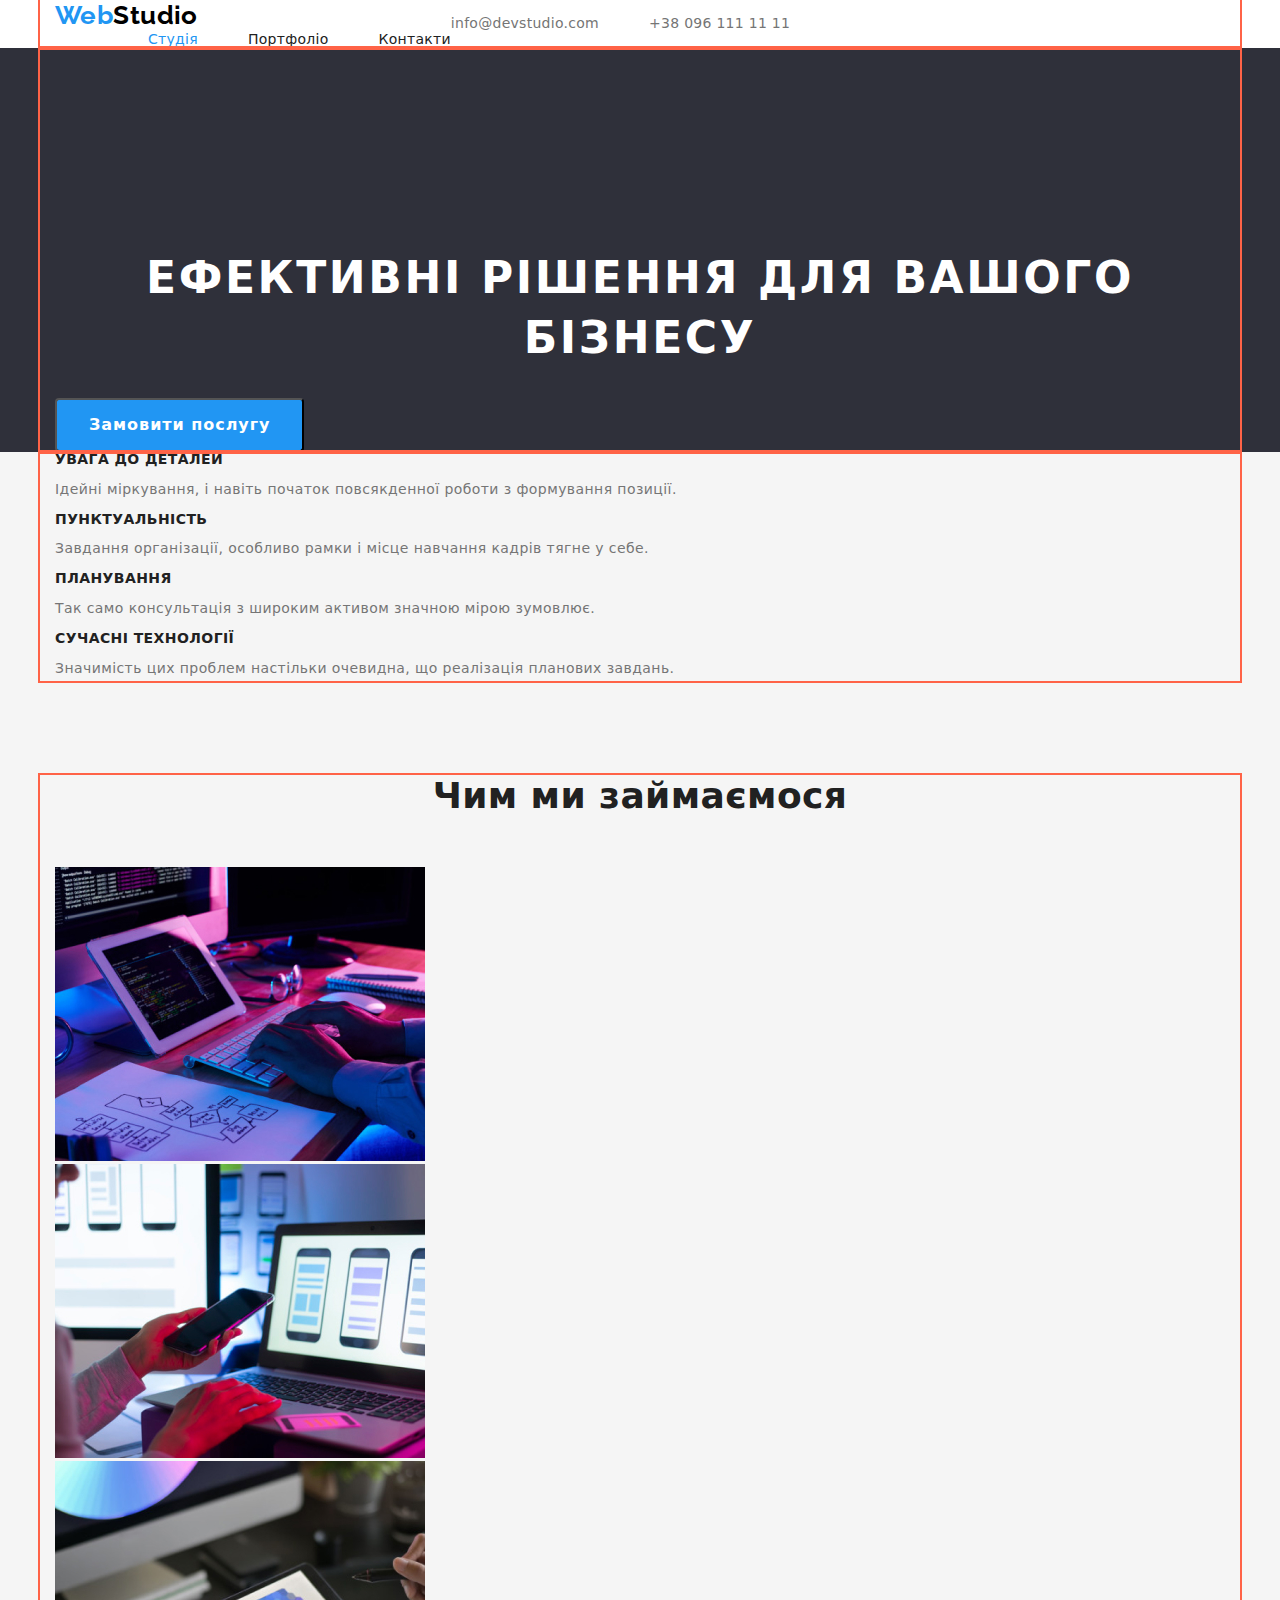
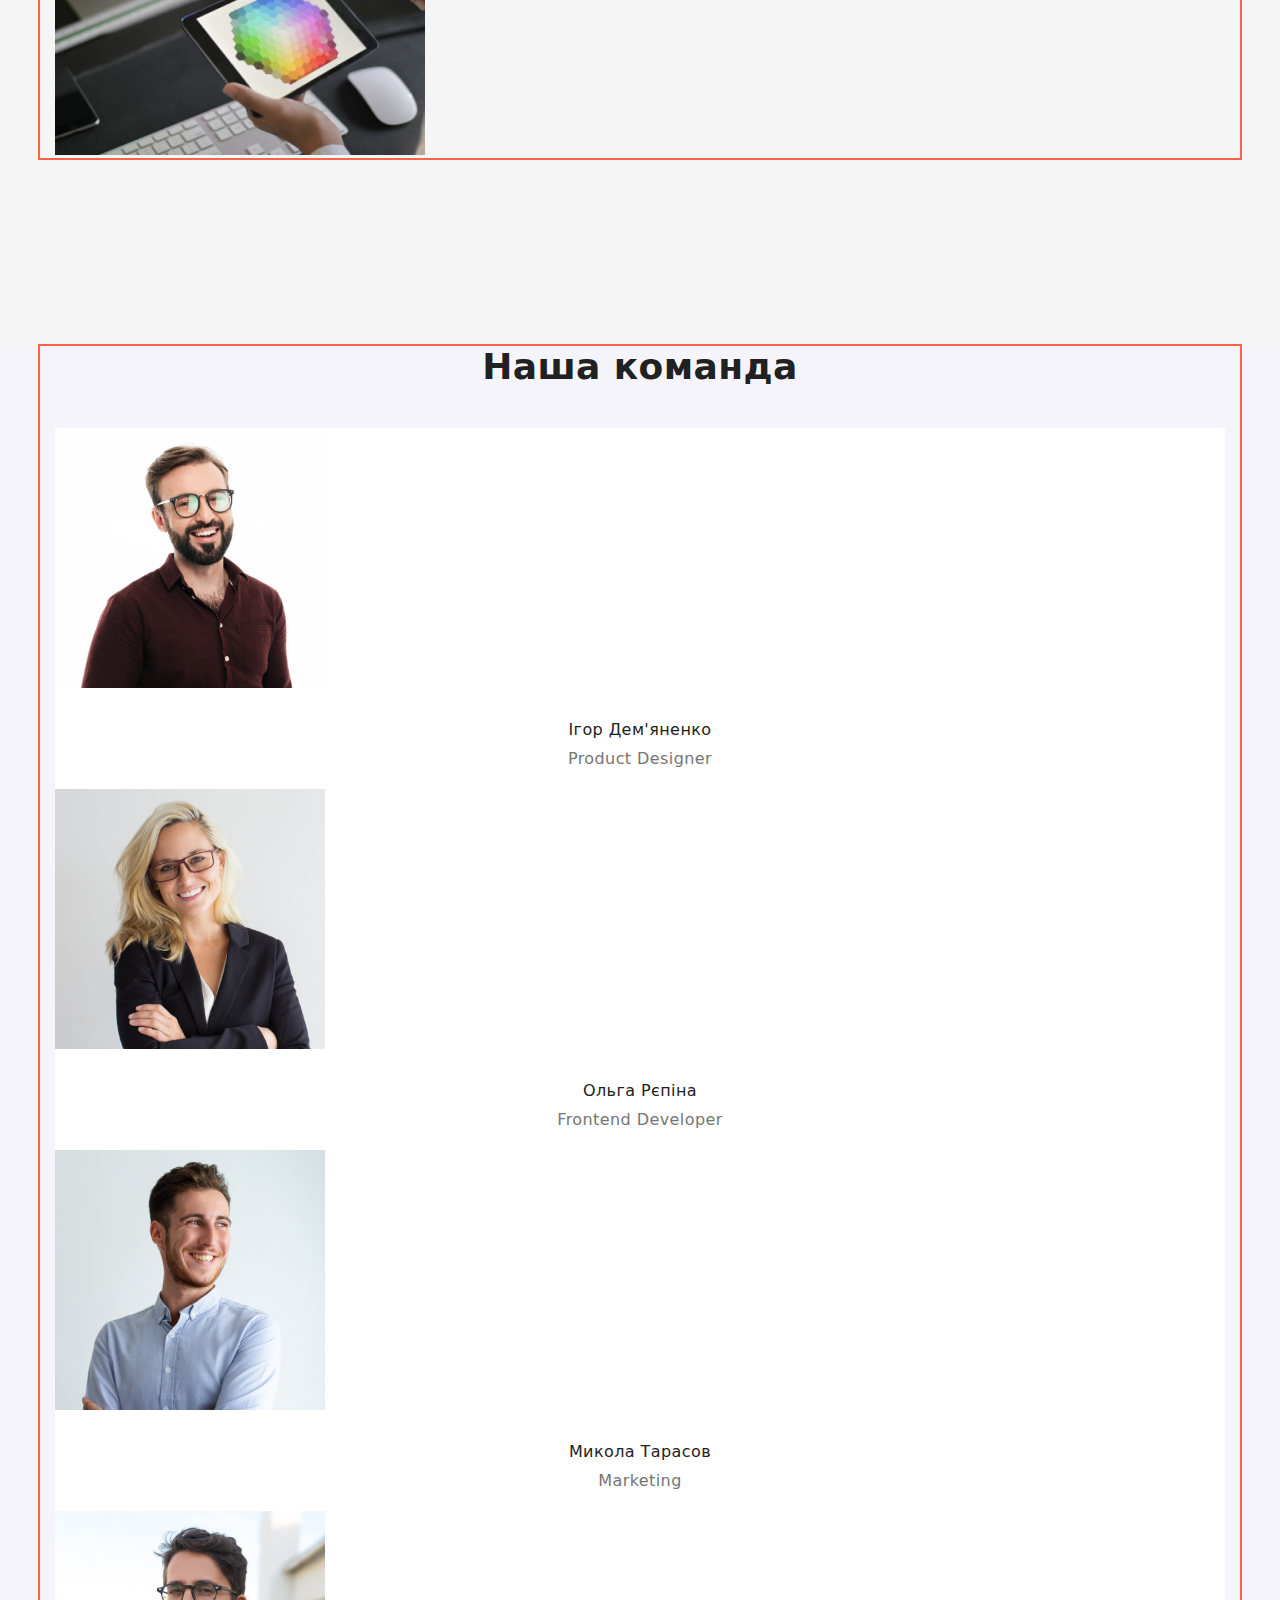
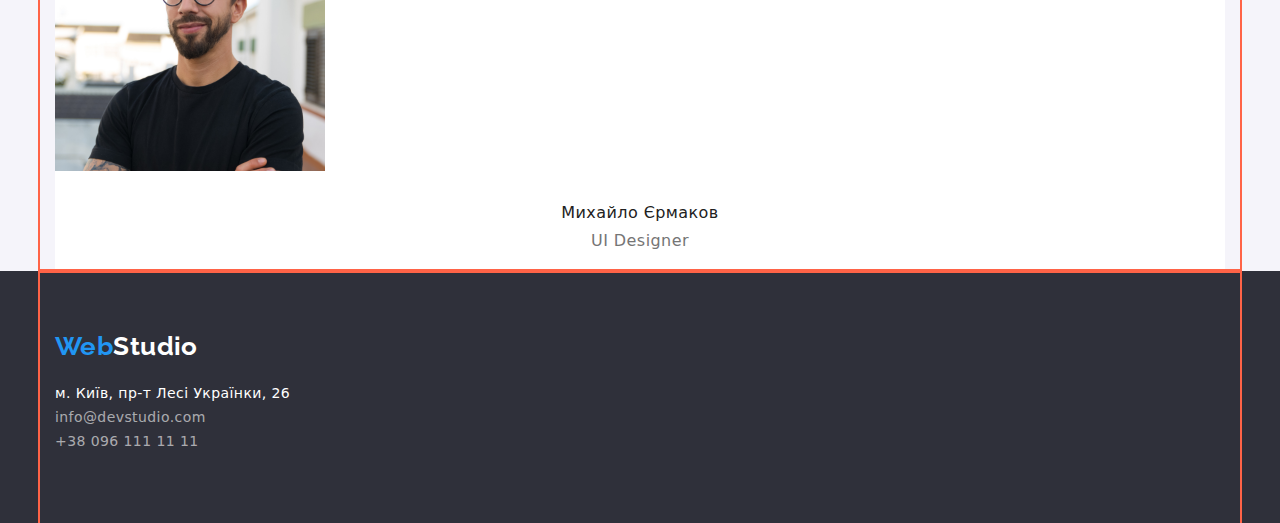
==== index.html @ ab8cfa62 "добавив margine+padding" ====
<!DOCTYPE html>
<html lang="uk">
<head>
    <meta charset="UTF-8">
    <meta http-equiv="X-UA-Compatible" content="IE=edge">
    <meta name="viewport" content="width=, initial-scale=1.0">
    <link rel="stylesheet" href="./css/styles.css">
    <title>Студія </title>
    <link rel="preconnect" href="https://fonts.googleapis.com">
    <link rel="preconnect" href="https://fonts.gstatic.com" crossorigin>
    <link rel="stylesheet" href="https://cdnjs.cloudflare.com/ajax/libs/modern-normalize/1.1.0/modern-normalize.min.css">
    <link href="https://fonts.googleapis.com/css2?family=Raleway:wght@700&family=Roboto:wght@400;500;700;900&display=swap" rel="stylesheet">
</head>
<body>
    <header>
        <div class="container main-nav">
            <nav>
                <a lang="en" href="./index.html" class="logo">Web<span class="logo-header">Studio</span></a>
                
                <ul class="site-nav list">
                    <li class="item"><a href="./index.html" class="link current">Студія</a>
                    <li class="item"><a href="./portfolio.html" class="link">Портфоліо</a></li>
                    <li class="item"><a href="" class="link">Контакти</a></li>
                </ul>
            </nav>
                
            <ul class="auth-nav list">
                <li class="item"><a href="mailto:info@devstudio.com" class="link">info@devstudio.com</a></li>
                <li class="item"><a href="tel:+380961111111" class="link">+38 096 111 11 11</a></li>
            </ul>
        </div>

    </header>

    <main>
        <!-- Головна секція, Рішення бізнесу -->
        <section class="solutions">
            <div class="container">
                <h1 class="solutions-title">ЕФЕКТИВНІ РІШЕННЯ ДЛЯ ВАШОГО БІЗНЕСУ</h1>
                <button type="button" class="button">Замовити послугу</button> 
            </div>

        </section>
        
            <!--Особливості-->
        <section class="features">
            <div class="container">
             <!-- скритий заголовок -->
            <h2 class="hidden-title">Особливості</h2>
            <ul class="list">
                <li>
                    <h3 class="features-title">УВАГА ДО ДЕТАЛЕЙ</h3>
                    <p class="features-paragraph">Ідейні міркування, i навіть початок повсякденної роботи з формування позиції.</p>
                </li>
                <li>
                    <h3 class="features-title">ПУНКТУАЛЬНІСТЬ</h3>
                    <p class="features-paragraph">Завдання організації, особливо рамки і місце навчання кадрів тягне у себе.</p>
                </li>
                <li>
                    <h3 class="features-title">ПЛАНУВАННЯ</h3>
                    <p class="features-paragraph">Так само консультація з широким активом значною мірою зумовлює.</p>
                </li>
                <li>
                    <h3 class="features-title">СУЧАСНІ ТЕХНОЛОГІЇ</h3>
                    <p class="features-paragraph">Значимість цих проблем настільки очевидна, що реалізація планових завдань.</p>
                </li>
            </ul>
            </div>
        </section>

        <section class="section">
            <div class="container">
            <h2 class="section-title">Чим ми займаємося</h2>
            <ul class="list">
                <li><img src="./images/img-1.jpg" alt="кодування на планшеті" width="370"></li>
                <li><img src="./images/img-2.jpg" alt="створення мобільних додатків" width="370"></li>
                <li><img src="./images/img-3.jpg" alt="створення дизайнів на планшеті" width="370"></li>
            </ul>
            </div>
        </section>

        <section class="section team">
            <div class="container">
                <h2 class="section-title">Наша команда</h2>
            <ul class="list">
                <li class="card">
                    <img src="./images/igor.jpg" alt="наш працівник - Ігор" width="270">
                    <h3 class="name-title">Ігор Дем'яненко</h3>
                    <p lang="en" class="section-paragraph">Product Designer</p>
                </li>
                <li class="card">
                    <img src="./images/olga.jpg" alt="наш працівник - Ольга" width="270">
                    <h3 class="name-title">Ольга Рєпіна</h3>
                    <p lang="en" class="section-paragraph">Frontend Developer</p>
                </li>
                <li class="card">
                    <img src="./images/mukola.jpg" alt="наш працівник - Микола" width="270">
                    <h3 class="name-title">Микола Тарасов</h3>
                    <p lang="en" class="section-paragraph">Marketing</p>
                </li>
                <li class="card">
                    <img src="./images/muhailo.jpg" alt="наш працівник - Михайло" width="270">
                    <h3 class="name-title">Михайло Єрмаков</h3>
                    <p lang="en" class="section-paragraph">UI Designer</p>
                </li>
            </ul>
            </div>
        </section>
    </main>

    <footer>
        <div class="container">
            <a lang="en" href="./index.html" class="logo">Web<span class="logo-footer">Studio</span></a>
            <address>
                <ul class="address list">
                    <li><a href="" class="address-text">м. Київ, пр-т Лесі Українки, 26</a></li>
                    <li><a href="mailto:info@devstudio.com" class="address-mail">info@devstudio.com </a></li>
                    <li><a href="tel:+380961111111" class="address-phone">+38 096 111 11 11</a></li>
                </ul>
            </address>
        </div>
    </footer>
</body>
</html>
---- css/styles.css ----
:root {
--background-color-black: #2F303A;
--background-color: #F5F5F5;
--background-color-team: #F5F4FA;
--color-text-black: #212121;
--color-text-white: #FFFFFF;
--accent-color-blue:#2196F3;
--paragraph-color-text:#757575;
--color-black:#000000;
--color-white:#ffffff;
--color-number-phone:rgba(255, 255, 255, 0.6);
}


body {
    background-color: var(--background-color);
    color: var(--color-text-black);

    font-family: Roboto, sans-serif;
    font-size: 14px;
    letter-spacing: 0.03em;
}


                /* Header */
header {
    background-color: var(--color-white);
}
/* головна навігація флекс контейнер */
.container.main-nav {
    display: flex;
    align-items: center;
}

/* Logo Header */
.logo {
    color: var(--accent-color-blue);

    text-decoration: none;
    font-family: Raleway, cursive;

    font-weight: 700;
    font-size: 26px;
    line-height: 1.19;
}
.logo-header {
    color:var(--color-black);
}

/* Навігація сайту*/
.site-nav .link.current {
    color: var(--accent-color-blue);
}

.site-nav a {
    color: var(--color-text-black);
    text-decoration: none;
}
.site-nav a:hover,
.site-nav a:focus {
    color: var(--accent-color-blue);
}
.site-nav .link {
    /* display: block;
    padding-bottom: 32px;
    padding-top: 32px; */

    text-decoration: none;
    font-weight: 500;
    line-height: 1.14;
    letter-spacing: 0.02em;
}
.site-nav {
    display: flex;
    margin-left: 93px;
}
.site-nav .item:not(:last-child){
    margin-right: 50px;
}
/* .site-nav .item:last-child {
    margin-right: 0px;
} */

/* Авторизація, навігація*/
.auth-nav .link {
    /* display: block;
    padding-top: 32px;
    padding-bottom: 32px; */

    color: var(--paragraph-color-text);
    
    text-decoration: none;
    font-weight: 500;
    line-height: 1.14;
    letter-spacing: 0.02em;
} 
.auth-nav .link:hover,
.auth-nav .link:focus {
color:var(--accent-color-blue)
}

.auth-nav {
    display: flex;
}
.auth-nav .item + .item {
    margin-left: 50px;
}

                /* Main content */

/* Головна секція, Рішення бізнесу */
.solutions {
    background-color: var(--background-color-black);
    color: var(--color-text-white);
}
.solutions-title {
    font-weight: 900;
    font-size: 44px;
    line-height: 1.36;
    text-align: center;
    letter-spacing: 0.06em;
    text-transform: uppercase;

    padding-top: 200px;
    margin-bottom: 30px;
}
/*Кнопка */
.button {
    color: var(--color-text-white);
    background-color: var(--accent-color-blue);
    cursor: pointer;

    font-family: inherit;
    font-weight: 700;
    font-size: 16px;
    line-height: 1.88;
    display: flex;
    align-items: center;
    text-align: center;
    letter-spacing: 0.06em;
    border-radius: 4px;

    display: inline-block;
    min-width: 216px;
    padding: 10px 32px;
    
}
.button :hover,
.button :focus {
    color: var(--accent-color-blue);
}




                /* Секція featured Особливості */
/* Hidden title */
.hidden-title {
    position: absolute; 
    width: 1px; 
    height: 1px; 
    margin: -1px; 
    border: 0; 
    padding: 0; 
    white-space: nowrap; 
    clip-path: inset(100%); 
    clip: rect(0 0 0 0); 
    overflow: hidden; 
}
.features-title {
    font-size: 14px;
    line-height: 1.14;
    text-transform: uppercase;

    margin-bottom: 10px;

}
.features-paragraph {
    color: var(--paragraph-color-text);

    line-height: 1.71;

    margin-bottom: 10px;
}

/* Секція чим ми займаємось */
.section-title {
    font-size: 36px;
    line-height: 1.16;
    text-align: center;

    margin-top: 94px;
    margin-bottom: 50px;
}


/* Cекція наша команда*/
 .team {
background-color: var(--background-color-team);
}
.card {
    background-color: var(--color-white);
}
.name-title {
    font-weight: 500;
    font-size: 16px;
    line-height: 1.18;
    /* identical to box height */
    text-align: center;

    margin-top: 30px;
    margin-bottom: 10px;
}

.team .section-title {
    margin-top: 188px;
    margin-bottom: 40px;
}

/* Кольори абзаців */
.section-paragraph{
    color: var(--paragraph-color-text);

    font-size: 16px;
    line-height: 1.18;
    /* identical to box height */
    text-align: center;

    padding-bottom: 20px;
}


/* забрав тотечки перед ul списком */
.list{
    list-style: none;
}



                /* Footer */
footer{
    background-color: var(--background-color-black);
}
.logo-footer {
    color: var(--color-white);

    display: inline-block;
    margin-top: 60px;
    margin-bottom: 20px;
}
.address-text{
    color: var(--color-text-white);
    text-decoration: none;

    font-style: normal;
    line-height: 1.71;
}
.address-mail,
.address-phone{
    color: var(--color-number-phone);
    text-decoration: none;

    font-style: normal;
    line-height: 1.71;
}

.address-phone:hover,
.address-phone:focus{
    color: var(--accent-color-blue);
}
.address-mail:hover,
.address-mail:focus{
    color: var(--accent-color-blue);
}

.address.list {
    display: inline-block;
    margin-bottom: 9px;
}
.address-phone {
    display: inline-block;
    padding-bottom: 60px;
}


/* сторінка портфоліо */
/* кнопки навігації */
.portfolio .current {
    color: var(--color-white);
    background-color: var(--accent-color-blue);
}

.button-filter {
    color: var(--color-text-black);
    cursor: pointer;

    font-family: inherit;
    font-weight: 500;
    font-size: 16px;
    line-height: 1.62;
    text-align: center;

    border-radius: 4px;
}
.button-filter:hover,
.button-filter:focus {
    color: var(--color-white);
    background-color: var(--accent-color-blue);
}

.portfolio-title {
    font-size: 18px;
    line-height: 2;
    letter-spacing: 0.06em;

margin-bottom: 4px;
    
}
.portfolio-paragraph {
    color: var(--paragraph-color-text);

    font-size: 16px;
    line-height: 1.88;
}

/* розположення контенту Container */
.container {
    margin-left: auto;
    margin-right: auto;
    width: 1200px;
    padding-left: 15px;
    padding-right: 15px;
    outline: 2px solid tomato;
}

h1,
h2,
h3,
h4,
h5,
h6,
p,
ul{
    padding: 0px;
    margin: 0px;;
}
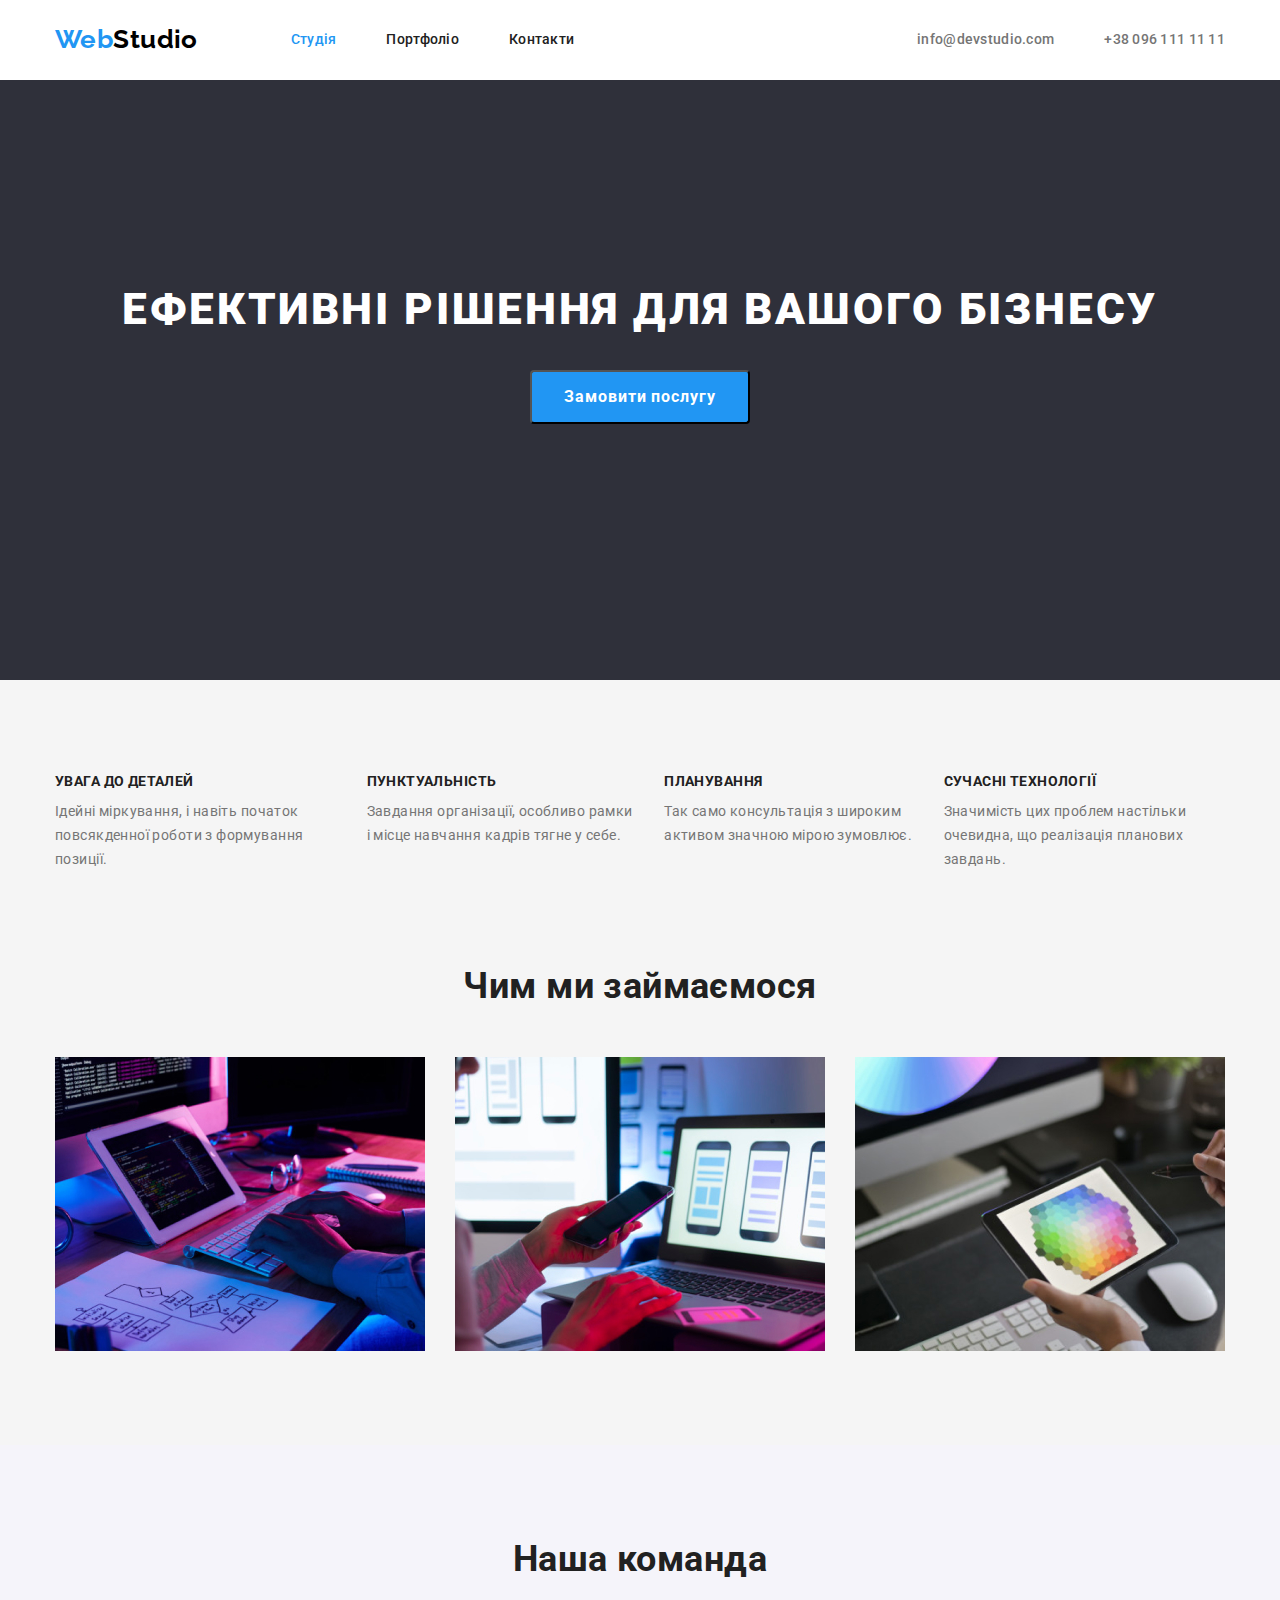
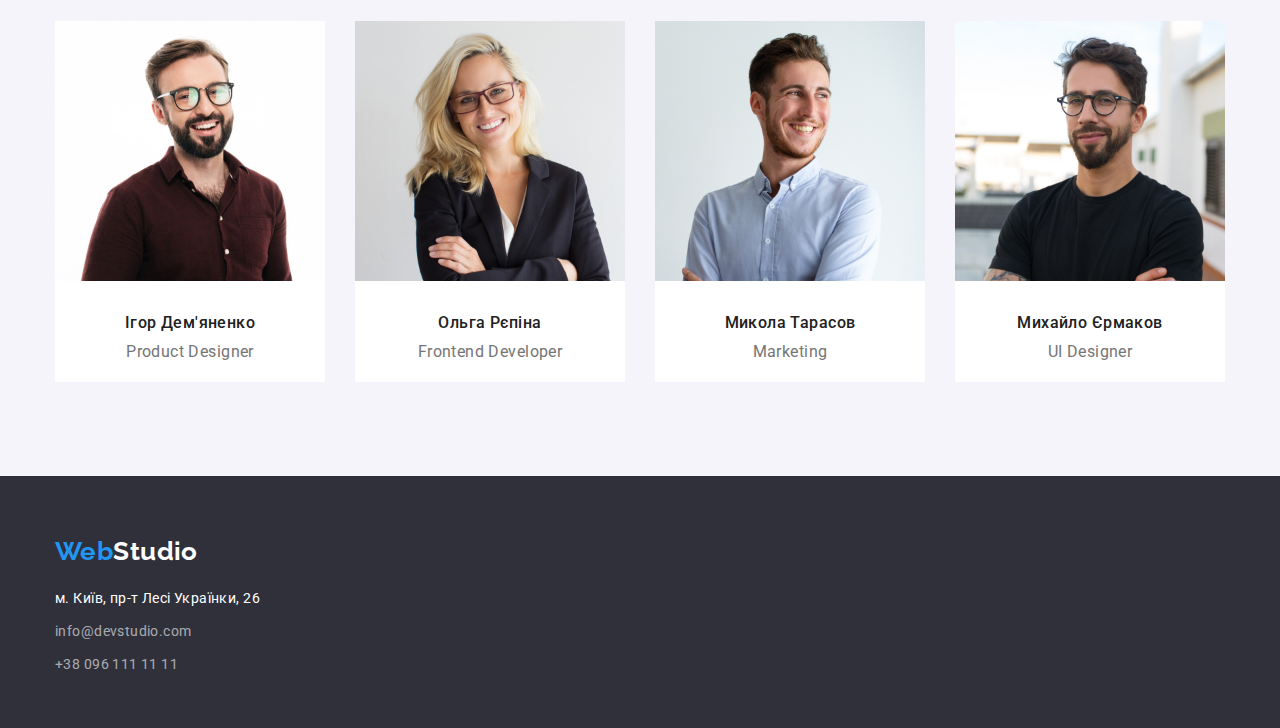
==== commit 682286e2: "добавив позиціонування" ====
--- a/index.html
+++ b/index.html
@@ -4,12 +4,12 @@
     <meta charset="UTF-8">
     <meta http-equiv="X-UA-Compatible" content="IE=edge">
     <meta name="viewport" content="width=, initial-scale=1.0">
-    <link rel="stylesheet" href="./css/styles.css">
     <title>Студія </title>
     <link rel="preconnect" href="https://fonts.googleapis.com">
     <link rel="preconnect" href="https://fonts.gstatic.com" crossorigin>
     <link rel="stylesheet" href="https://cdnjs.cloudflare.com/ajax/libs/modern-normalize/1.1.0/modern-normalize.min.css">
     <link href="https://fonts.googleapis.com/css2?family=Raleway:wght@700&family=Roboto:wght@400;500;700;900&display=swap" rel="stylesheet">
+    <link rel="stylesheet" href="./css/styles.css">
 </head>
 <body>
     <header>
@@ -44,66 +44,66 @@
         
             <!--Особливості-->
         <section class="features">
-            <div class="container">
-             <!-- скритий заголовок -->
-            <h2 class="hidden-title">Особливості</h2>
-            <ul class="list">
-                <li>
-                    <h3 class="features-title">УВАГА ДО ДЕТАЛЕЙ</h3>
-                    <p class="features-paragraph">Ідейні міркування, i навіть початок повсякденної роботи з формування позиції.</p>
-                </li>
-                <li>
-                    <h3 class="features-title">ПУНКТУАЛЬНІСТЬ</h3>
-                    <p class="features-paragraph">Завдання організації, особливо рамки і місце навчання кадрів тягне у себе.</p>
-                </li>
-                <li>
-                    <h3 class="features-title">ПЛАНУВАННЯ</h3>
-                    <p class="features-paragraph">Так само консультація з широким активом значною мірою зумовлює.</p>
-                </li>
-                <li>
-                    <h3 class="features-title">СУЧАСНІ ТЕХНОЛОГІЇ</h3>
-                    <p class="features-paragraph">Значимість цих проблем настільки очевидна, що реалізація планових завдань.</p>
-                </li>
-            </ul>
+            <div class="container features-container">
+                 <!-- скритий заголовок -->
+                <h2 class="hidden-title">Особливості</h2>
+                <ul class="list features-list">
+                    <li class="item">
+                        <h3 class="features-title">УВАГА ДО ДЕТАЛЕЙ</h3>
+                        <p class="features-paragraph">Ідейні міркування, i навіть початок повсякденної роботи з формування позиції.</p>
+                    </li>
+                    <li class="item">
+                        <h3 class="features-title">ПУНКТУАЛЬНІСТЬ</h3>
+                        <p class="features-paragraph">Завдання організації, особливо рамки і місце навчання кадрів тягне у себе.</p>
+                    </li>
+                    <li class="item">
+                        <h3 class="features-title">ПЛАНУВАННЯ</h3>
+                        <p class="features-paragraph">Так само консультація з широким активом значною мірою зумовлює.</p>
+                    </li>
+                    <li class="item">
+                        <h3 class="features-title">СУЧАСНІ ТЕХНОЛОГІЇ</h3>
+                        <p class="features-paragraph">Значимість цих проблем настільки очевидна, що реалізація планових завдань.</p>
+                    </li>
+                </ul>
             </div>
         </section>
 
         <section class="section">
             <div class="container">
-            <h2 class="section-title">Чим ми займаємося</h2>
-            <ul class="list">
-                <li><img src="./images/img-1.jpg" alt="кодування на планшеті" width="370"></li>
-                <li><img src="./images/img-2.jpg" alt="створення мобільних додатків" width="370"></li>
-                <li><img src="./images/img-3.jpg" alt="створення дизайнів на планшеті" width="370"></li>
-            </ul>
+                <h2 class="section-title">Чим ми займаємося</h2>
+                <ul class="list list-pictures">
+                    <li class="item"><img src="./images/img-1.jpg" alt="кодування на планшеті" width="370"></li>
+                    <li class="item"><img src="./images/img-2.jpg" alt="створення мобільних додатків" width="370"></li>
+                    <li class="item"><img src="./images/img-3.jpg" alt="створення дизайнів на планшеті" width="370"></li>
+                </ul>
             </div>
         </section>
 
         <section class="section team">
             <div class="container">
-                <h2 class="section-title">Наша команда</h2>
-            <ul class="list">
-                <li class="card">
-                    <img src="./images/igor.jpg" alt="наш працівник - Ігор" width="270">
-                    <h3 class="name-title">Ігор Дем'яненко</h3>
-                    <p lang="en" class="section-paragraph">Product Designer</p>
-                </li>
-                <li class="card">
-                    <img src="./images/olga.jpg" alt="наш працівник - Ольга" width="270">
-                    <h3 class="name-title">Ольга Рєпіна</h3>
-                    <p lang="en" class="section-paragraph">Frontend Developer</p>
-                </li>
-                <li class="card">
-                    <img src="./images/mukola.jpg" alt="наш працівник - Микола" width="270">
-                    <h3 class="name-title">Микола Тарасов</h3>
-                    <p lang="en" class="section-paragraph">Marketing</p>
-                </li>
-                <li class="card">
-                    <img src="./images/muhailo.jpg" alt="наш працівник - Михайло" width="270">
-                    <h3 class="name-title">Михайло Єрмаков</h3>
-                    <p lang="en" class="section-paragraph">UI Designer</p>
-                </li>
-            </ul>
+                <h2 class="section-title ">Наша команда</h2>
+                <ul class="list list-card">
+                    <li class="card">
+                        <img src="./images/igor.jpg" alt="наш працівник - Ігор" width="270">
+                        <h3 class="name-title">Ігор Дем'яненко</h3>
+                        <p lang="en" class="section-paragraph">Product Designer</p>
+                    </li>
+                    <li class="card">
+                        <img src="./images/olga.jpg" alt="наш працівник - Ольга" width="270">
+                        <h3 class="name-title">Ольга Рєпіна</h3>
+                        <p lang="en" class="section-paragraph">Frontend Developer</p>
+                    </li>
+                    <li class="card">
+                        <img src="./images/mukola.jpg" alt="наш працівник - Микола" width="270">
+                        <h3 class="name-title">Микола Тарасов</h3>
+                        <p lang="en" class="section-paragraph">Marketing</p>
+                    </li>
+                    <li class="card">
+                        <img src="./images/muhailo.jpg" alt="наш працівник - Михайло" width="270">
+                        <h3 class="name-title">Михайло Єрмаков</h3>
+                        <p lang="en" class="section-paragraph">UI Designer</p>
+                    </li>
+                </ul>
             </div>
         </section>
     </main>
@@ -113,9 +113,9 @@
             <a lang="en" href="./index.html" class="logo">Web<span class="logo-footer">Studio</span></a>
             <address>
                 <ul class="address list">
-                    <li><a href="" class="address-text">м. Київ, пр-т Лесі Українки, 26</a></li>
-                    <li><a href="mailto:info@devstudio.com" class="address-mail">info@devstudio.com </a></li>
-                    <li><a href="tel:+380961111111" class="address-phone">+38 096 111 11 11</a></li>
+                    <li class="item-address"><a href="" class="address-text">м. Київ, пр-т Лесі Українки, 26</a></li>
+                    <li class="item-address"><a href="mailto:info@devstudio.com" class="address-mail">info@devstudio.com </a></li>
+                    <li class="item-address"><a href="tel:+380961111111" class="address-phone">+38 096 111 11 11</a></li>
                 </ul>
             </address>
         </div>
--- a/css/styles.css
+++ b/css/styles.css
@@ -20,20 +20,44 @@
     font-size: 14px;
     letter-spacing: 0.03em;
 }
-
+h1,
+h2,
+h3,
+h4,
+h5,
+h6,
+p,
+ul{
+    padding: 0px;
+    margin: 0px;;
+}
+/* забрав тотечки перед ul списком */
+.list{
+    list-style: none;
+}
 
                 /* Header */
 header {
     background-color: var(--color-white);
 }
-/* головна навігація флекс контейнер */
+
+/* /* головна навігація флекс контейнер */
 .container.main-nav {
     display: flex;
     align-items: center;
 }
 
+
 /* Logo Header */
+.main-nav nav {
+    display: flex;
+    align-items: center;
+}
+
 .logo {
+    margin-top: 24px;
+    margin-bottom: 25px;
+
     color: var(--accent-color-blue);
 
     text-decoration: none;
@@ -61,32 +85,23 @@
     color: var(--accent-color-blue);
 }
 .site-nav .link {
-    /* display: block;
-    padding-bottom: 32px;
-    padding-top: 32px; */
 
     text-decoration: none;
     font-weight: 500;
     line-height: 1.14;
     letter-spacing: 0.02em;
 }
-.site-nav {
+.site-nav.list {
     display: flex;
     margin-left: 93px;
 }
 .site-nav .item:not(:last-child){
     margin-right: 50px;
 }
-/* .site-nav .item:last-child {
-    margin-right: 0px;
-} */
+
 
 /* Авторизація, навігація*/
 .auth-nav .link {
-    /* display: block;
-    padding-top: 32px;
-    padding-bottom: 32px; */
-
     color: var(--paragraph-color-text);
     
     text-decoration: none;
@@ -101,10 +116,13 @@
 
 .auth-nav {
     display: flex;
-}
+    margin-left: auto;
+}
+
 .auth-nav .item + .item {
     margin-left: 50px;
 }
+
 
                 /* Main content */
 
@@ -112,20 +130,27 @@
 .solutions {
     background-color: var(--background-color-black);
     color: var(--color-text-white);
+
+    text-align: center;
+    min-height: 600px;
+    padding-top: 200px;
 }
 .solutions-title {
+    margin-bottom: 30px;
+
     font-weight: 900;
     font-size: 44px;
     line-height: 1.36;
     text-align: center;
     letter-spacing: 0.06em;
     text-transform: uppercase;
-
-    padding-top: 200px;
-    margin-bottom: 30px;
 }
 /*Кнопка */
 .button {
+    display: inline-block;
+    min-width: 216px;
+    padding: 10px 32px;
+
     color: var(--color-text-white);
     background-color: var(--accent-color-blue);
     cursor: pointer;
@@ -134,16 +159,12 @@
     font-weight: 700;
     font-size: 16px;
     line-height: 1.88;
-    display: flex;
+
     align-items: center;
     text-align: center;
     letter-spacing: 0.06em;
     border-radius: 4px;
 
-    display: inline-block;
-    min-width: 216px;
-    padding: 10px 32px;
-    
 }
 .button :hover,
 .button :focus {
@@ -168,35 +189,65 @@
     overflow: hidden; 
 }
 .features-title {
+    margin-bottom: 10px;
+
     font-size: 14px;
     line-height: 1.14;
     text-transform: uppercase;
-
-    margin-bottom: 10px;
-
 }
 .features-paragraph {
     color: var(--paragraph-color-text);
-
     line-height: 1.71;
-
-    margin-bottom: 10px;
-}
+}
+.features-list .item + .item {
+    margin-left: 30px;
+}
+.features-container {
+    display: flex;
+    margin-top: 94px;
+    margin-bottom: 94px;
+}
+.features-list {
+    display: flex;
+}
+
+
 
 /* Секція чим ми займаємось */
 .section-title {
+    margin-bottom: 50px;
+
     font-size: 36px;
     line-height: 1.16;
     text-align: center;
-
-    margin-top: 94px;
-    margin-bottom: 50px;
-}
+}
+
+.list-pictures {
+    display: flex;
+}
+.list-pictures .item + .item {
+    margin-left: 30px;
+}
+.list-pictures img {
+    display: block;
+}
+
 
 
 /* Cекція наша команда*/
  .team {
 background-color: var(--background-color-team);
+}
+.section.team {
+    margin-top: 94px;
+    padding-top: 94px;
+    padding-bottom: 94px;
+}
+.list-card {
+    display: flex;
+}
+.list-card .card + .card {
+    margin-left: 30px;
 }
 .card {
     background-color: var(--color-white);
@@ -205,7 +256,6 @@
     font-weight: 500;
     font-size: 16px;
     line-height: 1.18;
-    /* identical to box height */
     text-align: center;
 
     margin-top: 30px;
@@ -213,39 +263,40 @@
 }
 
 .team .section-title {
-    margin-top: 188px;
     margin-bottom: 40px;
 }
+
+
 
 /* Кольори абзаців */
 .section-paragraph{
+    
     color: var(--paragraph-color-text);
 
     font-size: 16px;
     line-height: 1.18;
-    /* identical to box height */
     text-align: center;
 
     padding-bottom: 20px;
 }
 
 
-/* забрав тотечки перед ul списком */
-.list{
-    list-style: none;
-}
+
 
 
 
                 /* Footer */
 footer{
     background-color: var(--background-color-black);
-}
+    height: 252px;
+    padding-top: 60px;
+    padding-bottom: 60px;
+}
+
 .logo-footer {
     color: var(--color-white);
 
     display: inline-block;
-    margin-top: 60px;
     margin-bottom: 20px;
 }
 .address-text{
@@ -272,15 +323,10 @@
 .address-mail:focus{
     color: var(--accent-color-blue);
 }
-
-.address.list {
-    display: inline-block;
-    margin-bottom: 9px;
-}
-.address-phone {
-    display: inline-block;
-    padding-bottom: 60px;
-}
+.address .item-address + .item-address {
+    margin-top: 9px;
+}
+
 
 
 /* сторінка портфоліо */
@@ -288,8 +334,12 @@
 .portfolio .current {
     color: var(--color-white);
     background-color: var(--accent-color-blue);
-}
-
+    padding: 6px 25px;
+}
+.page-portfolio {
+    margin-top: 94px;
+    margin-bottom: 94px;
+}
 .button-filter {
     color: var(--color-text-black);
     cursor: pointer;
@@ -301,20 +351,47 @@
     text-align: center;
 
     border-radius: 4px;
+    padding: 6px 22px;
+
 }
 .button-filter:hover,
 .button-filter:focus {
     color: var(--color-white);
     background-color: var(--accent-color-blue);
 }
+.filter{
+    display: flex;
+    align-items:center;
+    justify-content: center;
+    margin-bottom: 34px;
+}
+.filter .item + .item {
+    margin-left: 8px;
+}
+
+
+/* голован сторінка карток benefits */
+.benefits{
+    display: flex;
+    flex-wrap:wrap;
+    gap: 30px;
+}
+.benefits .item {
+    flex-basis: calc((100% - 60px) / 3);
+      
+}
+
+.benefits-box{
+    margin: 20px 24px;
+}
+
 
 .portfolio-title {
     font-size: 18px;
     line-height: 2;
     letter-spacing: 0.06em;
 
-margin-bottom: 4px;
-    
+    margin-bottom: 4px;
 }
 .portfolio-paragraph {
     color: var(--paragraph-color-text);
@@ -322,6 +399,8 @@
     font-size: 16px;
     line-height: 1.88;
 }
+
+
 
 /* розположення контенту Container */
 .container {
@@ -330,17 +409,5 @@
     width: 1200px;
     padding-left: 15px;
     padding-right: 15px;
-    outline: 2px solid tomato;
-}
-
-h1,
-h2,
-h3,
-h4,
-h5,
-h6,
-p,
-ul{
-    padding: 0px;
-    margin: 0px;;
-}+    /* outline: 2px solid tomato; */
+}
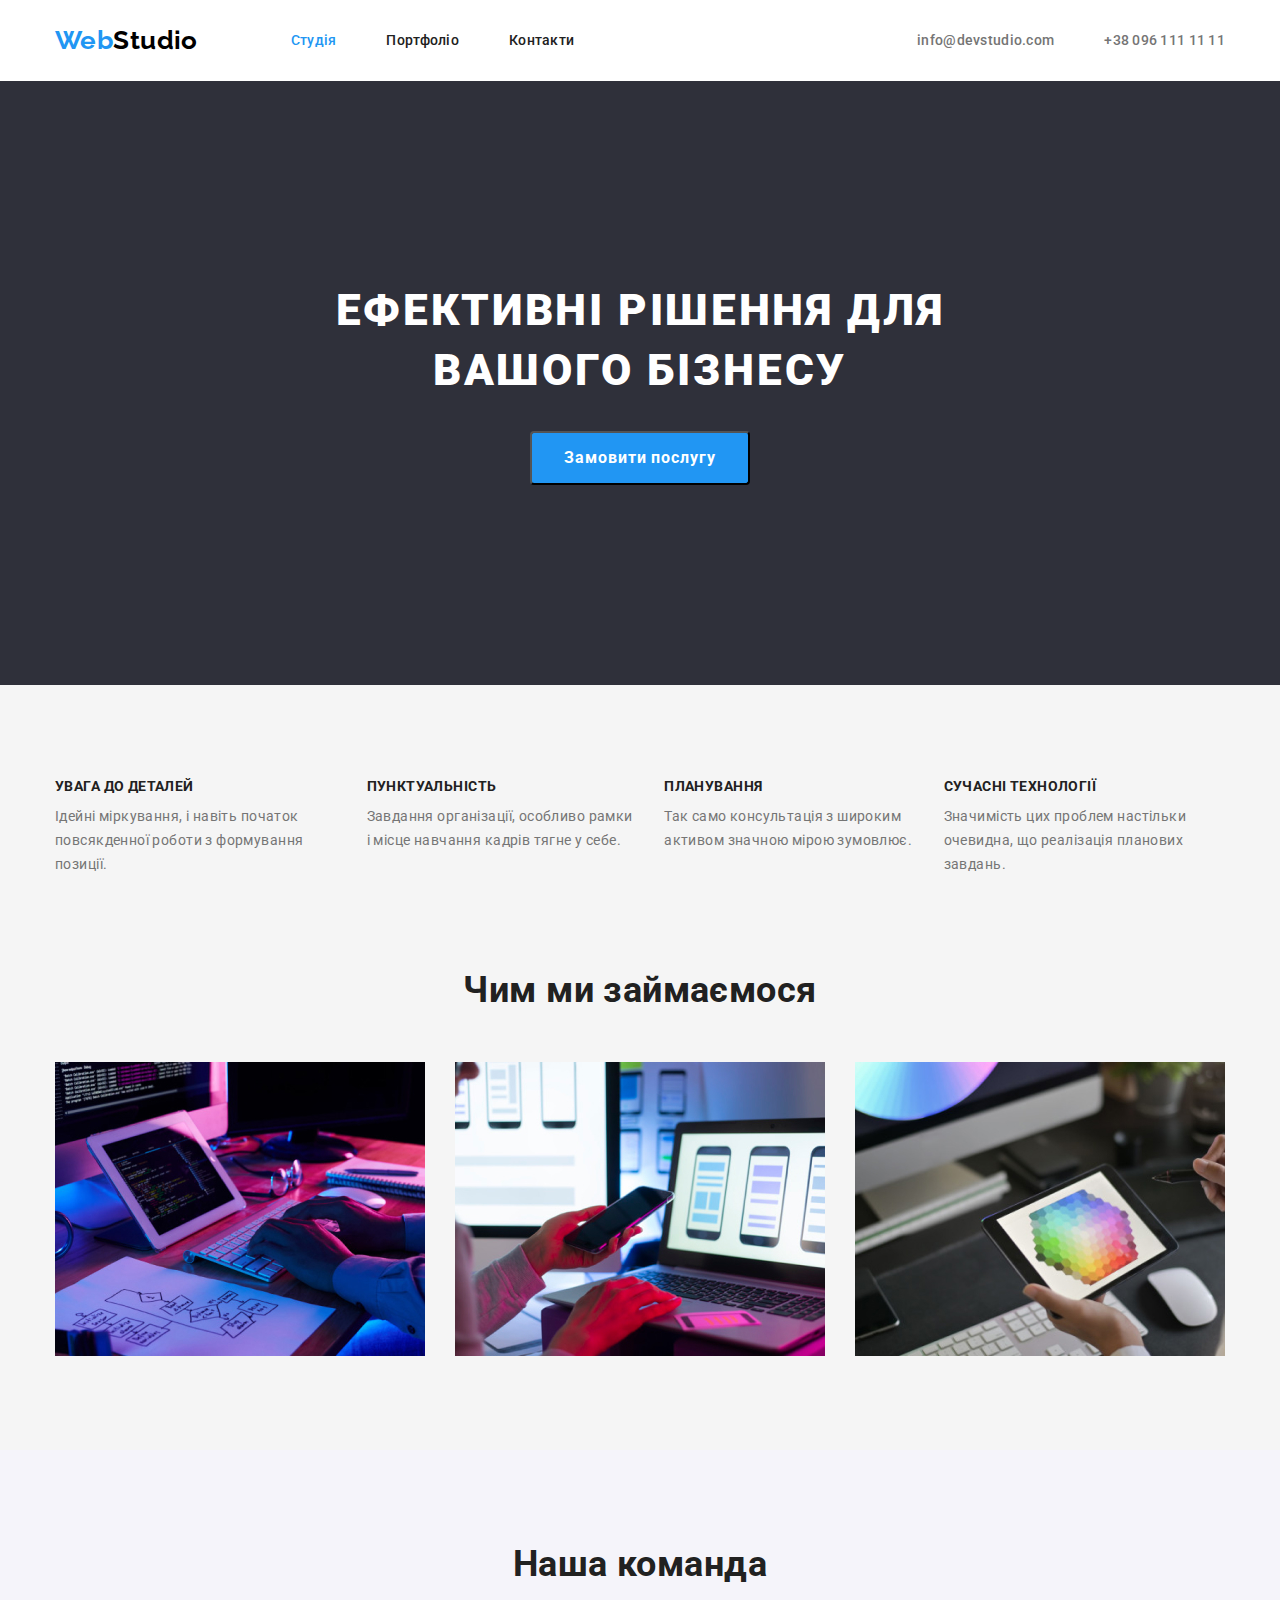
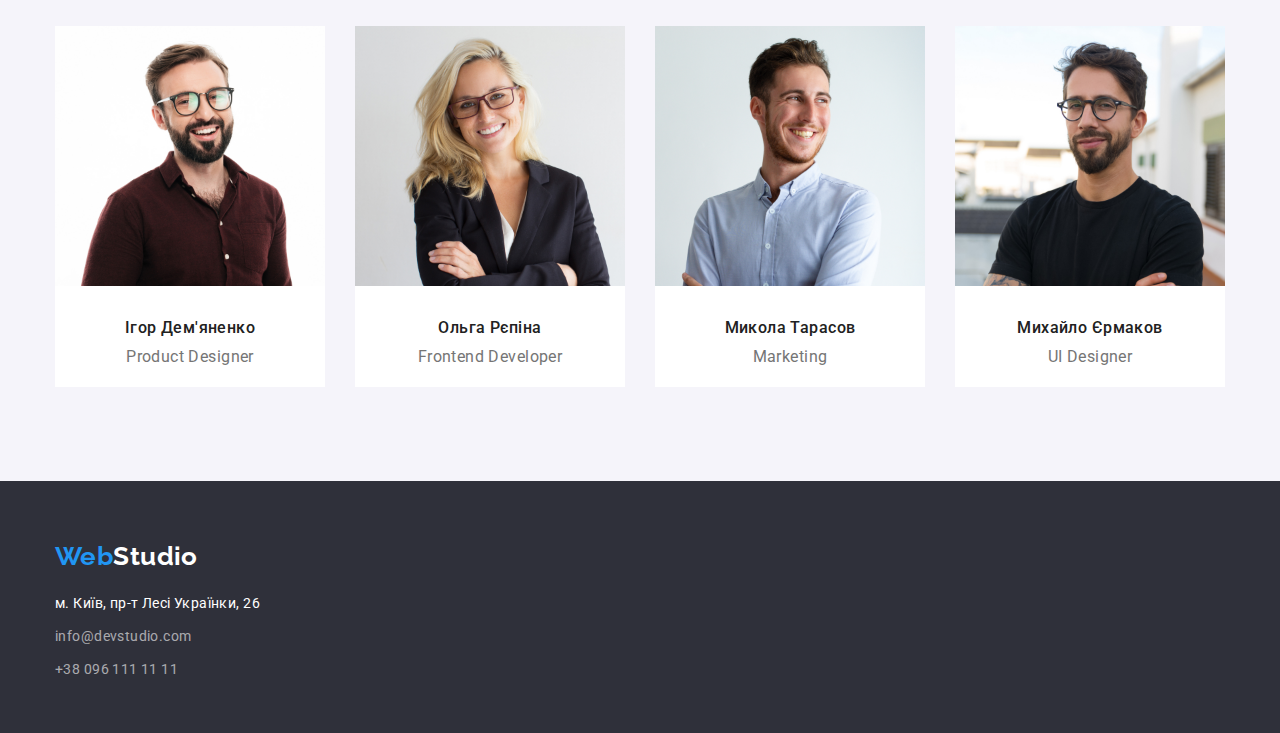
==== commit 0a4c65c8: "edits margin-padding" ====
--- a/index.html
+++ b/index.html
@@ -1,126 +1,152 @@
 <!DOCTYPE html>
 <html lang="uk">
-<head>
-    <meta charset="UTF-8">
-    <meta http-equiv="X-UA-Compatible" content="IE=edge">
-    <meta name="viewport" content="width=, initial-scale=1.0">
-    <title>Студія </title>
-    <link rel="preconnect" href="https://fonts.googleapis.com">
-    <link rel="preconnect" href="https://fonts.gstatic.com" crossorigin>
-    <link rel="stylesheet" href="https://cdnjs.cloudflare.com/ajax/libs/modern-normalize/1.1.0/modern-normalize.min.css">
-    <link href="https://fonts.googleapis.com/css2?family=Raleway:wght@700&family=Roboto:wght@400;500;700;900&display=swap" rel="stylesheet">
-    <link rel="stylesheet" href="./css/styles.css">
-</head>
-<body>
+  <head>
+    <meta charset="UTF-8" />
+    <meta http-equiv="X-UA-Compatible" content="IE=edge" />
+    <meta name="viewport" content="width=, initial-scale=1.0" />
+    <title>Студія</title>
+    <link
+      rel="stylesheet"
+      href="https://cdnjs.cloudflare.com/ajax/libs/modern-normalize/1.1.0/modern-normalize.min.css"
+    />
+    <link rel="preconnect" href="https://fonts.googleapis.com" />
+    <link rel="preconnect" href="https://fonts.gstatic.com" crossorigin />
+    <link
+      href="https://fonts.googleapis.com/css2?family=Raleway:wght@700&family=Roboto:wght@400;500;700;900&display=swap"
+      rel="stylesheet"
+    />
+    <link rel="stylesheet" href="./css/styles.css" />
+  </head>
+  <body>
     <header>
-        <div class="container main-nav">
-            <nav>
-                <a lang="en" href="./index.html" class="logo">Web<span class="logo-header">Studio</span></a>
-                
-                <ul class="site-nav list">
-                    <li class="item"><a href="./index.html" class="link current">Студія</a>
-                    <li class="item"><a href="./portfolio.html" class="link">Портфоліо</a></li>
-                    <li class="item"><a href="" class="link">Контакти</a></li>
-                </ul>
-            </nav>
-                
-            <ul class="auth-nav list">
-                <li class="item"><a href="mailto:info@devstudio.com" class="link">info@devstudio.com</a></li>
-                <li class="item"><a href="tel:+380961111111" class="link">+38 096 111 11 11</a></li>
-            </ul>
-        </div>
+      <div class="container main-nav">
+        <nav>
+          <a lang="en" href="./index.html" class="logo"
+            >Web<span class="logo-header">Studio</span></a
+          >
 
+          <ul class="site-nav list">
+            <li class="item"><a href="./index.html" class="link current">Студія</a></li>
+            <li class="item"><a href="./portfolio.html" class="link">Портфоліо</a></li>
+            <li class="item"><a href="" class="link">Контакти</a></li>
+          </ul>
+        </nav>
+
+        <ul class="auth-nav list">
+          <li class="item">
+            <a href="mailto:info@devstudio.com" class="link">info@devstudio.com</a>
+          </li>
+          <li class="item"><a href="tel:+380961111111" class="link">+38 096 111 11 11</a></li>
+        </ul>
+      </div>
     </header>
 
     <main>
-        <!-- Головна секція, Рішення бізнесу -->
-        <section class="solutions">
-            <div class="container">
-                <h1 class="solutions-title">ЕФЕКТИВНІ РІШЕННЯ ДЛЯ ВАШОГО БІЗНЕСУ</h1>
-                <button type="button" class="button">Замовити послугу</button> 
-            </div>
+      <!-- Головна секція, Рішення бізнесу -->
+      <section class="solutions">
+        <div class="container">
+          <h1 class="solutions-title">ЕФЕКТИВНІ РІШЕННЯ ДЛЯ ВАШОГО БІЗНЕСУ</h1>
+          <button type="button" class="button">Замовити послугу</button>
+        </div>
+      </section>
 
-        </section>
-        
-            <!--Особливості-->
-        <section class="features">
-            <div class="container features-container">
-                 <!-- скритий заголовок -->
-                <h2 class="hidden-title">Особливості</h2>
-                <ul class="list features-list">
-                    <li class="item">
-                        <h3 class="features-title">УВАГА ДО ДЕТАЛЕЙ</h3>
-                        <p class="features-paragraph">Ідейні міркування, i навіть початок повсякденної роботи з формування позиції.</p>
-                    </li>
-                    <li class="item">
-                        <h3 class="features-title">ПУНКТУАЛЬНІСТЬ</h3>
-                        <p class="features-paragraph">Завдання організації, особливо рамки і місце навчання кадрів тягне у себе.</p>
-                    </li>
-                    <li class="item">
-                        <h3 class="features-title">ПЛАНУВАННЯ</h3>
-                        <p class="features-paragraph">Так само консультація з широким активом значною мірою зумовлює.</p>
-                    </li>
-                    <li class="item">
-                        <h3 class="features-title">СУЧАСНІ ТЕХНОЛОГІЇ</h3>
-                        <p class="features-paragraph">Значимість цих проблем настільки очевидна, що реалізація планових завдань.</p>
-                    </li>
-                </ul>
-            </div>
-        </section>
+      <!--Особливості-->
+      <section class="features">
+        <div class="container features-container">
+          <!-- скритий заголовок -->
+          <h2 class="hidden-title">Особливості</h2>
+          <ul class="list features-list">
+            <li class="item">
+              <h3 class="features-title">УВАГА ДО ДЕТАЛЕЙ</h3>
+              <p class="features-paragraph">
+                Ідейні міркування, i навіть початок повсякденної роботи з формування позиції.
+              </p>
+            </li>
+            <li class="item">
+              <h3 class="features-title">ПУНКТУАЛЬНІСТЬ</h3>
+              <p class="features-paragraph">
+                Завдання організації, особливо рамки і місце навчання кадрів тягне у себе.
+              </p>
+            </li>
+            <li class="item">
+              <h3 class="features-title">ПЛАНУВАННЯ</h3>
+              <p class="features-paragraph">
+                Так само консультація з широким активом значною мірою зумовлює.
+              </p>
+            </li>
+            <li class="item">
+              <h3 class="features-title">СУЧАСНІ ТЕХНОЛОГІЇ</h3>
+              <p class="features-paragraph">
+                Значимість цих проблем настільки очевидна, що реалізація планових завдань.
+              </p>
+            </li>
+          </ul>
+        </div>
+      </section>
 
-        <section class="section">
-            <div class="container">
-                <h2 class="section-title">Чим ми займаємося</h2>
-                <ul class="list list-pictures">
-                    <li class="item"><img src="./images/img-1.jpg" alt="кодування на планшеті" width="370"></li>
-                    <li class="item"><img src="./images/img-2.jpg" alt="створення мобільних додатків" width="370"></li>
-                    <li class="item"><img src="./images/img-3.jpg" alt="створення дизайнів на планшеті" width="370"></li>
-                </ul>
-            </div>
-        </section>
+      <section class="section we-do">
+        <div class="container">
+          <h2 class="section-title">Чим ми займаємося</h2>
+          <ul class="list list-pictures">
+            <li class="item">
+              <img src="./images/img-1.jpg" alt="кодування на планшеті" width="370" />
+            </li>
+            <li class="item">
+              <img src="./images/img-2.jpg" alt="створення мобільних додатків" width="370" />
+            </li>
+            <li class="item">
+              <img src="./images/img-3.jpg" alt="створення дизайнів на планшеті" width="370" />
+            </li>
+          </ul>
+        </div>
+      </section>
 
-        <section class="section team">
-            <div class="container">
-                <h2 class="section-title ">Наша команда</h2>
-                <ul class="list list-card">
-                    <li class="card">
-                        <img src="./images/igor.jpg" alt="наш працівник - Ігор" width="270">
-                        <h3 class="name-title">Ігор Дем'яненко</h3>
-                        <p lang="en" class="section-paragraph">Product Designer</p>
-                    </li>
-                    <li class="card">
-                        <img src="./images/olga.jpg" alt="наш працівник - Ольга" width="270">
-                        <h3 class="name-title">Ольга Рєпіна</h3>
-                        <p lang="en" class="section-paragraph">Frontend Developer</p>
-                    </li>
-                    <li class="card">
-                        <img src="./images/mukola.jpg" alt="наш працівник - Микола" width="270">
-                        <h3 class="name-title">Микола Тарасов</h3>
-                        <p lang="en" class="section-paragraph">Marketing</p>
-                    </li>
-                    <li class="card">
-                        <img src="./images/muhailo.jpg" alt="наш працівник - Михайло" width="270">
-                        <h3 class="name-title">Михайло Єрмаков</h3>
-                        <p lang="en" class="section-paragraph">UI Designer</p>
-                    </li>
-                </ul>
-            </div>
-        </section>
+      <section class="section team">
+        <div class="container">
+          <h2 class="section-title">Наша команда</h2>
+          <ul class="list list-card">
+            <li class="card">
+              <img src="./images/igor.jpg" alt="наш працівник - Ігор" width="270" />
+              <h3 class="name-title">Ігор Дем'яненко</h3>
+              <p lang="en" class="section-paragraph">Product Designer</p>
+            </li>
+            <li class="card">
+              <img src="./images/olga.jpg" alt="наш працівник - Ольга" width="270" />
+              <h3 class="name-title">Ольга Рєпіна</h3>
+              <p lang="en" class="section-paragraph">Frontend Developer</p>
+            </li>
+            <li class="card">
+              <img src="./images/mukola.jpg" alt="наш працівник - Микола" width="270" />
+              <h3 class="name-title">Микола Тарасов</h3>
+              <p lang="en" class="section-paragraph">Marketing</p>
+            </li>
+            <li class="card">
+              <img src="./images/muhailo.jpg" alt="наш працівник - Михайло" width="270" />
+              <h3 class="name-title">Михайло Єрмаков</h3>
+              <p lang="en" class="section-paragraph">UI Designer</p>
+            </li>
+          </ul>
+        </div>
+      </section>
     </main>
 
     <footer>
-        <div class="container">
-            <a lang="en" href="./index.html" class="logo">Web<span class="logo-footer">Studio</span></a>
-            <address>
-                <ul class="address list">
-                    <li class="item-address"><a href="" class="address-text">м. Київ, пр-т Лесі Українки, 26</a></li>
-                    <li class="item-address"><a href="mailto:info@devstudio.com" class="address-mail">info@devstudio.com </a></li>
-                    <li class="item-address"><a href="tel:+380961111111" class="address-phone">+38 096 111 11 11</a></li>
-                </ul>
-            </address>
-        </div>
+      <div class="container">
+        <a lang="en" href="./index.html" class="logo">Web<span class="logo-footer">Studio</span></a>
+        <address class="user-address">
+          <ul class="address list">
+            <li class="item-address">
+              <a href="" class="address-text">м. Київ, пр-т Лесі Українки, 26</a>
+            </li>
+            <li class="item-address">
+              <a href="mailto:info@devstudio.com" class="address-mail">info@devstudio.com </a>
+            </li>
+            <li class="item-address">
+              <a href="tel:+380961111111" class="address-phone">+38 096 111 11 11</a>
+            </li>
+          </ul>
+        </address>
+      </div>
     </footer>
-</body>
+  </body>
 </html>
-
-
--- a/css/styles.css
+++ b/css/styles.css
@@ -9,6 +9,7 @@
 --color-black:#000000;
 --color-white:#ffffff;
 --color-number-phone:rgba(255, 255, 255, 0.6);
+--border-card-color: #EEEEEE;
 }
 
 
@@ -54,10 +55,8 @@
     align-items: center;
 }
 
+
 .logo {
-    margin-top: 24px;
-    margin-bottom: 25px;
-
     color: var(--accent-color-blue);
 
     text-decoration: none;
@@ -79,6 +78,10 @@
 .site-nav a {
     color: var(--color-text-black);
     text-decoration: none;
+}
+.site-nav li{
+    padding-top: 32px;
+    padding-bottom: 32px;
 }
 .site-nav a:hover,
 .site-nav a:focus {
@@ -132,12 +135,15 @@
     color: var(--color-text-white);
 
     text-align: center;
-    min-height: 600px;
     padding-top: 200px;
+    padding-bottom: 200px;
 }
 .solutions-title {
     margin-bottom: 30px;
-
+    margin-left: auto;
+    margin-right: auto;
+
+    max-width:695px;
     font-weight: 900;
     font-size: 44px;
     line-height: 1.36;
@@ -204,8 +210,9 @@
 }
 .features-container {
     display: flex;
-    margin-top: 94px;
-    margin-bottom: 94px;
+
+    padding-top: 94px;
+    padding-bottom: 47px;
 }
 .features-list {
     display: flex;
@@ -214,6 +221,11 @@
 
 
 /* Секція чим ми займаємось */
+.section.we-do{
+    padding-top: 47px;
+    padding-bottom: 94px;   
+}
+
 .section-title {
     margin-bottom: 50px;
 
@@ -236,10 +248,9 @@
 
 /* Cекція наша команда*/
  .team {
-background-color: var(--background-color-team);
+    background-color: var(--background-color-team);
 }
 .section.team {
-    margin-top: 94px;
     padding-top: 94px;
     padding-bottom: 94px;
 }
@@ -297,7 +308,10 @@
     color: var(--color-white);
 
     display: inline-block;
-    margin-bottom: 20px;
+}
+.user-address{
+    margin-top: 20px;
+    
 }
 .address-text{
     color: var(--color-text-white);
@@ -337,8 +351,8 @@
     padding: 6px 25px;
 }
 .page-portfolio {
-    margin-top: 94px;
-    margin-bottom: 94px;
+    padding-top: 94px;
+    padding-bottom: 94px;
 }
 .button-filter {
     color: var(--color-text-black);
@@ -370,19 +384,37 @@
 }
 
 
+
+
 /* голован сторінка карток benefits */
 .benefits{
     display: flex;
     flex-wrap:wrap;
     gap: 30px;
-}
+
+    /* background-color: teal; */
+}
+.benefits > .item {
+    border: 1px solid var(--border-card-color);
+}
+
+/* розділити елементи по колонках на кількість мінус відступи */
 .benefits .item {
     flex-basis: calc((100% - 60px) / 3);
-      
+    width: 370px;
+}
+/* забрав 30margin в 3 карткок
+.benefits .item:nth-last-child(-n+3) {
+margin-bottom: 50px;
+} */
+/* забрав відступ між картинкою і текстом знизу */
+.benefits img{
+    display: block;
 }
 
 .benefits-box{
-    margin: 20px 24px;
+    padding: 20px 24px;
+    background-color:var(--color-white);
 }
 
 
